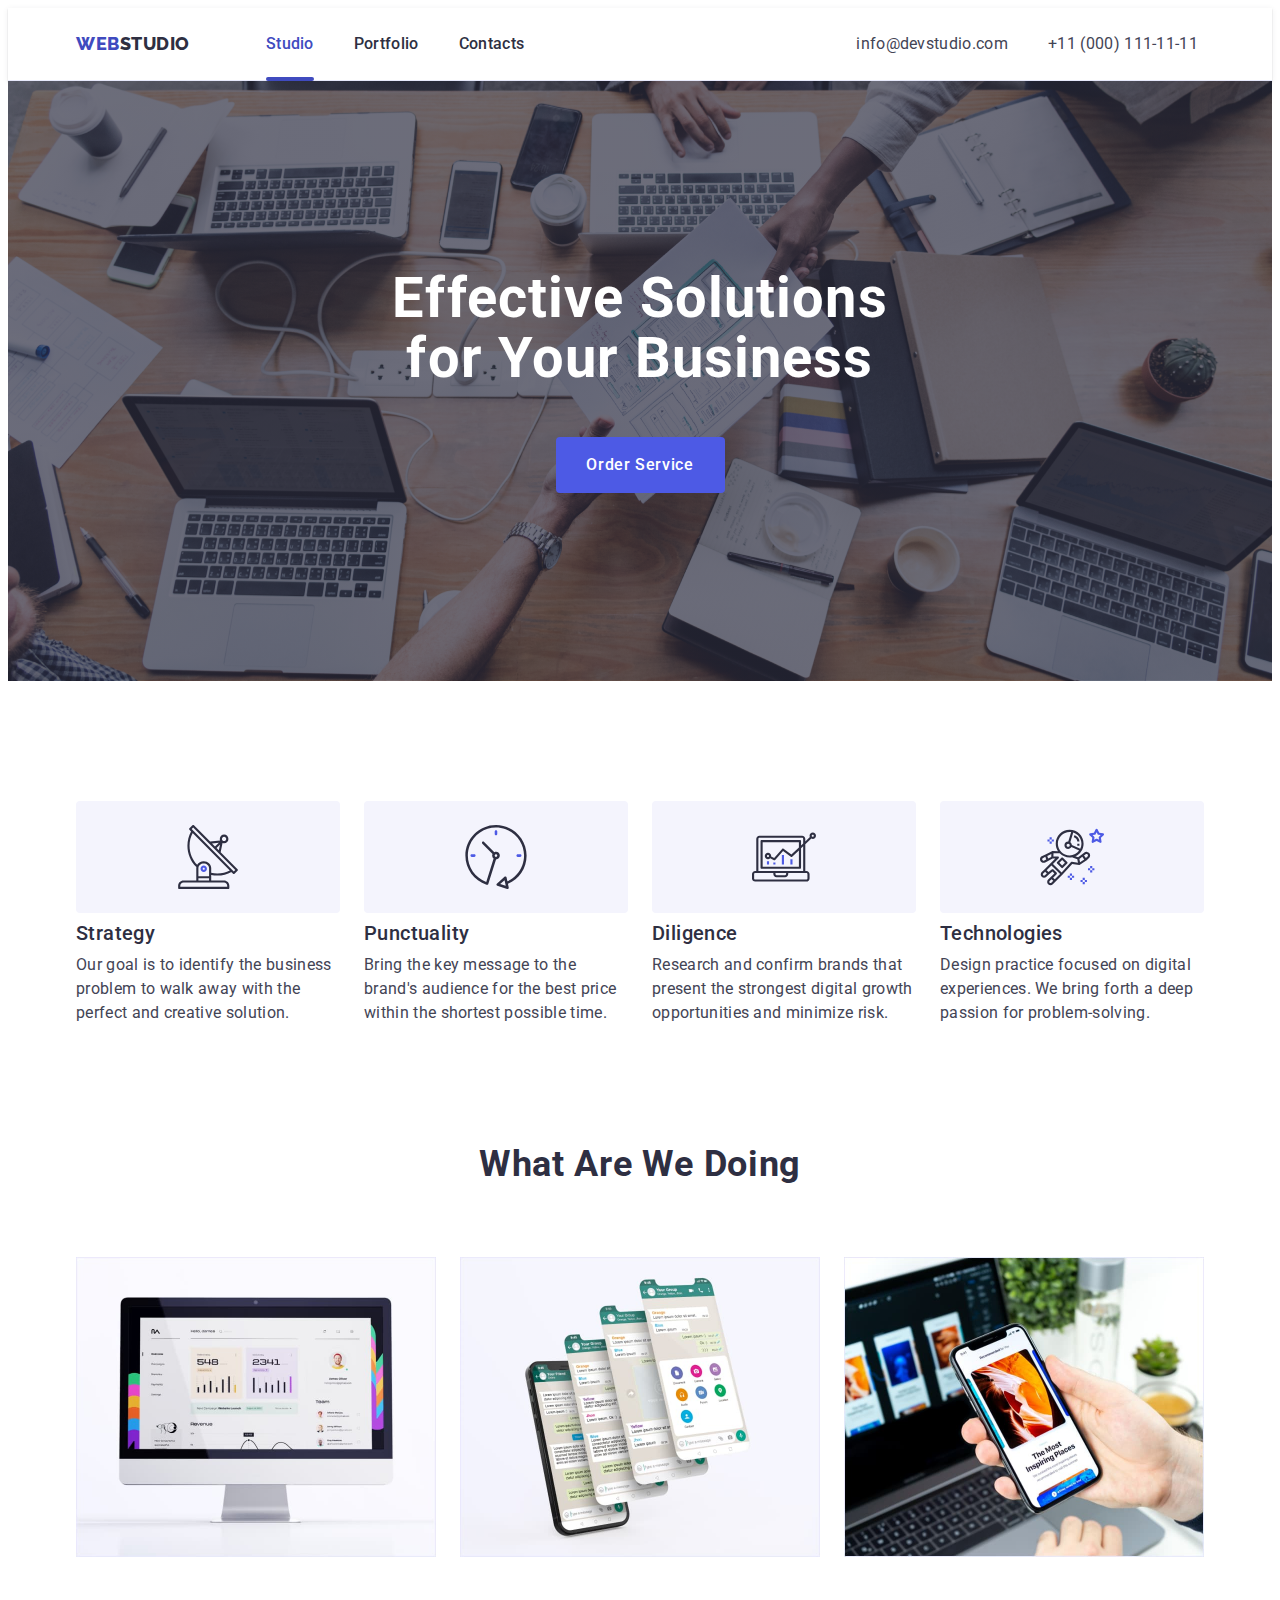
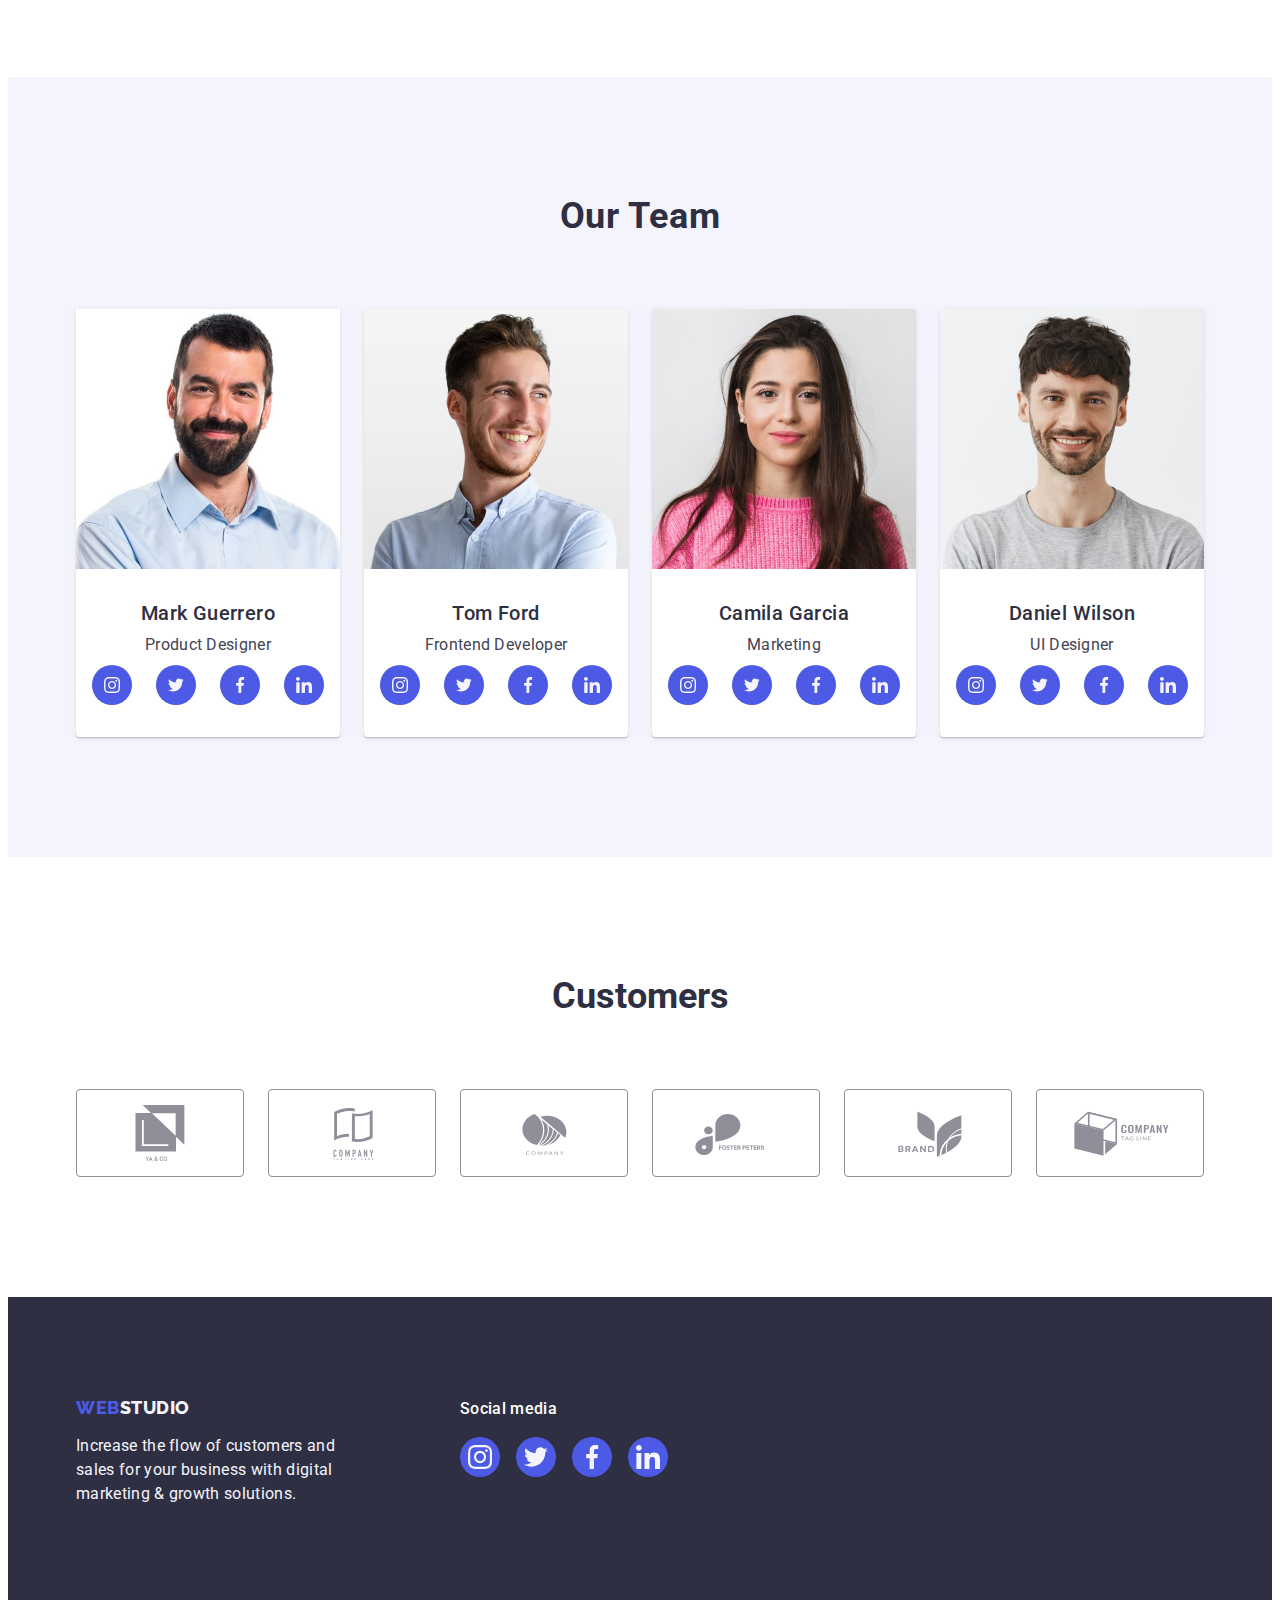
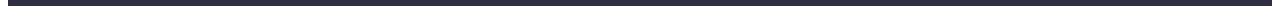
==== index.html @ cec8e17a "f" ====
<!DOCTYPE html>
<html lang="en">
  <head>
    <meta charset="utf-8" />
    <meta name="description" content="Introduction of WebStudio" />
    <title>WebStudio</title>
    <link
      rel="stylesheet"
      href="https://cdnjs.cloudflare.com/ajax/libs/modern-normalize/2.0.0/modern-normalize.min.css"
      integrity="sha512-4xo8blKMVCiXpTaLzQSLSw3KFOVPWhm/TRtuPVc4WG6kUgjH6J03IBuG7JZPkcWMxJ5huwaBpOpnwYElP/m6wg=="
      crossorigin="anonymous"
      referrerpolicy="no-referrer"
    />
    <link rel="preconnect" href="https://fonts.googleapis.com" />
    <link rel="preconnect" href="https://fonts.gstatic.com" crossorigin />
    <link
      href="https://fonts.googleapis.com/css2?family=Montserrat:wght@400;700&family=Raleway:wght@800&family=Roboto:wght@400;500;700;900&display=swap"
      rel="stylesheet"
    />
    <link rel="stylesheet" href="./css/styles.css" />
  </head>
  <!-- Body -->
  <body>
    <!-- Header -->
    <header class="header">
      <div class="container">
        <nav class="nav">
          <a href="./index.html" class="logo"
            >Web<span class="studio">Studio</span></a
          >
          <ul class="list">
            <li>
              <a href="./index.html" class="special"
                ><span class="studio-name">Studio</span></a
              >
            </li>
            <li>
              <a href="./portfolio.html" class="link">Portfolio</a>
            </li>
            <li><a href="" class="link">Contacts</a></li>
          </ul>
        </nav>
        <address class="adress">
          <ul class="list">
            <li>
              <a href="mailto:info@devstudio.com" class="link"
                >info@devstudio.com</a
              >
            </li>
            <li>
              <a href="tel:+110001111111" class="link">+11 (000) 111-11-11</a>
            </li>
          </ul>
        </address>
      </div>
    </header>
    <!-- Main part -->
    <main>
      <!-- Section 1 - The Head -->
      <section class="main-section">
        <div class="container">
          <h1 class="page-title">Effective Solutions for Your Business</h1>
          <button type="button" class="button" data-modal-open>
            Order Service
          </button>
        </div>
      </section>
      <!-- Section 2 - Features of WebStudio -->
      <section class="features">
        <div class="container">
          <h2 class="visually-hidden">Section 2</h2>
          <ul class="list">
            <li class="list-elements">
              <div class="icons-container">
                <svg width="64" height="64">
                  <use href="./images/icons.svg#icon-image-1"></use>
                </svg>
              </div>
              <h3 class="list-heading">Strategy</h3>
              <p class="list-paragraph">
                Our goal is to identify the business problem to walk away with
                the perfect and creative solution.
              </p>
            </li>
            <li class="list-elements">
              <div class="icons-container">
                <svg width="64" height="64">
                  <use href="./images/icons.svg#icon-image-2"></use>
                </svg>
              </div>
              <h3 class="list-heading">Punctuality</h3>
              <p class="list-paragraph">
                Bring the key message to the brand's audience for the best price
                within the shortest possible time.
              </p>
            </li>
            <li class="list-elements">
              <div class="icons-container">
                <svg width="64" height="64">
                  <use href="./images/icons.svg#icon-image-3"></use>
                </svg>
              </div>
              <h3 class="list-heading">Diligence</h3>
              <p class="list-paragraph">
                Research and confirm brands that present the strongest digital
                growth opportunities and minimize risk.
              </p>
            </li>
            <li class="list-elements">
              <div class="icons-container">
                <svg width="64" height="64">
                  <use href="./images/icons.svg#icon-image-4"></use>
                </svg>
              </div>
              <h3 class="list-heading">Technologies</h3>
              <p class="list-paragraph">
                Design practice focused on digital experiences. We bring forth a
                deep passion for problem-solving.
              </p>
            </li>
          </ul>
        </div>
      </section>
      <!-- Section 3 - Purpose of WebStudio -->
      <section class="purpose">
        <div class="container">
          <h2 class="heading">What are we doing</h2>
          <ul class="list">
            <li class="list-elements">
              <img
                src="./images/image(1).jpg"
                alt="Computer with graphs"
                width="360"
                height="300"
              />
            </li>
            <li class="list-elements">
              <img
                src="./images/image(2).jpg"
                alt="Phone with many screens"
                width="360"
                height="300"
              />
            </li>
            <li class="list-elements">
              <img
                src="./images/image(3).jpg"
                alt="Phone with recomendations"
                width="360"
                height="300"
              />
            </li>
          </ul>
        </div>
      </section>
      <!-- Section 4 - Our Team -->
      <section class="team">
        <div class="container">
          <h2 class="heading">Our Team</h2>
          <ul class="list">
            <li class="list-image">
              <img
                src="./images/image(4).jpg"
                alt="Mark Guerrero"
                width="264"
                height="260"
              />
              <div class="team-name">
                <h3 class="name">Mark Guerrero</h3>
                <p class="description">Product Designer</p>
                <ul class="team-icons-list">
                  <li class="team-icons-li">
                    <a href="" class="team-icons-link">
                      <svg class="team-icon" width="16" height="16">
                        <use href="./images/icons.svg#icon-image-15"></use>
                      </svg>
                    </a>
                  </li>
                  <li class="team-icons-li">
                    <a href="" class="team-icons-link">
                      <svg class="team-icon" width="16" height="16">
                        <use href="./images/icons.svg#icon-image-16"></use>
                      </svg>
                    </a>
                  </li>
                  <li class="team-icons-li">
                    <a href="" class="team-icons-link">
                      <svg class="team-icon" width="16" height="16">
                        <use href="./images/icons.svg#icon-image-17"></use>
                      </svg>
                    </a>
                  </li>
                  <li class="team-icons-li">
                    <a href="" class="team-icons-link">
                      <svg class="team-icon" width="16" height="16">
                        <use href="./images/icons.svg#icon-image-18"></use>
                      </svg>
                    </a>
                  </li>
                </ul>
              </div>
            </li>
            <li class="list-image">
              <img
                src="./images/image(5).jpg"
                alt="Tom Ford"
                width="264"
                height="260"
              />
              <div class="team-name">
                <h3 class="name">Tom Ford</h3>
                <p class="description">Frontend Developer</p>
                <ul class="team-icons-list">
                  <li class="team-icons-li">
                    <a href="" class="team-icons-link">
                      <svg class="team-icon" width="16" height="16">
                        <use href="./images/icons.svg#icon-image-15"></use>
                      </svg>
                    </a>
                  </li>
                  <li class="team-icons-li">
                    <a href="" class="team-icons-link">
                      <svg class="team-icon" width="16" height="16">
                        <use href="./images/icons.svg#icon-image-16"></use>
                      </svg>
                    </a>
                  </li>
                  <li class="team-icons-li">
                    <a href="" class="team-icons-link">
                      <svg class="team-icon" width="16" height="16">
                        <use href="./images/icons.svg#icon-image-17"></use>
                      </svg>
                    </a>
                  </li>
                  <li class="team-icons-li">
                    <a href="" class="team-icons-link">
                      <svg class="team-icon" width="16" height="16">
                        <use href="./images/icons.svg#icon-image-18"></use>
                      </svg>
                    </a>
                  </li>
                </ul>
              </div>
            </li>
            <li class="list-image">
              <img
                src="./images/image(6).jpg"
                alt="Camila Garcia"
                width="264"
                height="260"
              />
              <div class="team-name">
                <h3 class="name">Camila Garcia</h3>
                <p class="description">Marketing</p>
                <ul class="team-icons-list">
                  <li class="team-icons-li">
                    <a href="" class="team-icons-link">
                      <svg class="team-icon" width="16" height="16">
                        <use href="./images/icons.svg#icon-image-15"></use>
                      </svg>
                    </a>
                  </li>
                  <li class="team-icons-li">
                    <a href="" class="team-icons-link">
                      <svg class="team-icon" width="16" height="16">
                        <use href="./images/icons.svg#icon-image-16"></use>
                      </svg>
                    </a>
                  </li>
                  <li class="team-icons-li">
                    <a href="" class="team-icons-link">
                      <svg class="team-icon" width="16" height="16">
                        <use href="./images/icons.svg#icon-image-17"></use>
                      </svg>
                    </a>
                  </li>
                  <li class="team-icons-li">
                    <a href="" class="team-icons-link">
                      <svg class="team-icon" width="16" height="16">
                        <use href="./images/icons.svg#icon-image-18"></use>
                      </svg>
                    </a>
                  </li>
                </ul>
              </div>
            </li>
            <li class="list-image">
              <img
                src="./images/image(7).jpg"
                alt="Daniel Wilson"
                width="264"
                height="260"
              />
              <div class="team-name">
                <h3 class="name">Daniel Wilson</h3>
                <p class="description">UI Designer</p>
                <ul class="team-icons-list">
                  <li class="team-icons-li">
                    <a href="" class="team-icons-link">
                      <svg class="team-icon" width="16" height="16">
                        <use href="./images/icons.svg#icon-image-15"></use>
                      </svg>
                    </a>
                  </li>
                  <li class="team-icons-li">
                    <a href="" class="team-icons-link">
                      <svg class="team-icon" width="16" height="16">
                        <use href="./images/icons.svg#icon-image-16"></use>
                      </svg>
                    </a>
                  </li>
                  <li class="team-icons-li">
                    <a href="" class="team-icons-link">
                      <svg class="team-icon" width="16" height="16">
                        <use href="./images/icons.svg#icon-image-17"></use>
                      </svg>
                    </a>
                  </li>
                  <li class="team-icons-li">
                    <a href="" class="team-icons-link">
                      <svg class="team-icon" width="16" height="16">
                        <use href="./images/icons.svg#icon-image-18"></use>
                      </svg>
                    </a>
                  </li>
                </ul>
              </div>
            </li>
          </ul>
        </div>
      </section>
      <section class="customers">
        <div class="container">
          <h2 class="heading-sec5">Customers</h2>
          <ul class="customers-list">
            <li class="customers-li">
              <a href="" class="customers-link">
                <svg width="104" height="56" class="customers-icons">
                  <use href="./images/icons.svg#icon-image-9"></use></svg
              ></a>
            </li>
            <li class="customers-li">
              <a href="" class="customers-link">
                <svg width="104" height="56" class="customers-icons">
                  <use href="./images/icons.svg#icon-image-10"></use></svg
              ></a>
            </li>
            <li class="customers-li">
              <a href="" class="customers-link">
                <svg width="104" height="56" class="customers-icons">
                  <use href="./images/icons.svg#icon-image-11"></use></svg
              ></a>
            </li>
            <li class="customers-li">
              <a href="" class="customers-link">
                <svg width="104" height="56" class="customers-icons">
                  <use href="./images/icons.svg#icon-image-12"></use></svg
              ></a>
            </li>
            <li class="customers-li">
              <a href="" class="customers-link">
                <svg width="104" height="56" class="customers-icons">
                  <use href="./images/icons.svg#icon-image-13"></use></svg
              ></a>
            </li>
            <li class="customers-li">
              <a href="" class="customers-link">
                <svg width="104" height="56" class="customers-icons">
                  <use href="./images/icons.svg#icon-image-14"></use></svg
              ></a>
            </li>
          </ul>
        </div>
      </section>
    </main>
    <!-- Footer -->
    <footer class="footer">
      <div class="container">
        <div class="footer-paragraph">
          <a href="./index.html" class="link"
            >Web<span class="studia">Studio</span></a
          >
          <p class="logo">
            Increase the flow of customers and sales for your business with
            digital marketing & growth solutions.
          </p>
        </div>
        <div class="footer-media">
          <p class="media-paragpraph">Social media</p>
          <ul class="footer-list">
            <li class="footer-li">
              <a href="" class="footer-link-icon">
                <svg width="24" height="24" class="footer-icons">
                  <use href="./images/icons.svg#icon-image-15"></use>
                </svg>
              </a>
            </li>
            <li class="footer-li">
              <a href="" class="footer-link-icon">
                <svg width="24" height="24" class="footer-icons">
                  <use href="./images/icons.svg#icon-image-16"></use>
                </svg>
              </a>
            </li>
            <li class="footer-li">
              <a href="" class="footer-link-icon">
                <svg width="24" height="24" class="footer-icons">
                  <use href="./images/icons.svg#icon-image-17"></use>
                </svg>
              </a>
            </li>
            <li class="footer-li">
              <a href="" class="footer-link-icon">
                <svg width="24" height="24" class="footer-icons">
                  <use href="./images/icons.svg#icon-image-18"></use>
                </svg>
              </a>
            </li>
          </ul>
        </div>
      </div>
    </footer>
    <div data-modal class="backdrop is-hidden">
      <div class="modal-window">
        <button type="button" data-modal-close class="button-close-window">
          <svg width="8" height="8" class="icon-cross">
            <use href="./images/icons.svg#icon-image-19"></use>
          </svg>
        </button>
        <div>
        <h4 class="form-heading">
          Leave your contacts and we will call you back
        </h4>
        <div>
          <form class="form">
            <label class="form-label">
              Name
              <input type="text" name="name" class="form-input" />
            </label>
            <label class="form-label">
              Phone
              <input type="tel" name="phone" class="form-input" />
            </label>
            <label class="form-label">
              Email
              <input type="email" name="email" class="form-input" />
            </label>
            <label class="form-label">Comment
            <textarea class="form-input" name="description" placeholder="Text input" rows="10"></textarea></label>
            <label class="form-label"> I accept the terms and conditions of the Privacy Policy <input type="checkbox" value="policy_agreement" name="agreement"/></label>
          </form>
        </div>
      </div>
    </div>
    <script src="./js/modal.js"></script>
  </body>
</html>
---- css/styles.css ----
:root {
  --primaryfont: "Roboto", sans-serif;
  --primarycolor: #2e2f42;
  --whitecolor: #ffffff;
  --secondarycolor: #4d5ae5;
}
body {
  font-family: var(--primaryfont);
  color: #434455;
  background-color: var(--whitecolor);
}
*,
*::before,
*::after {
  box-sizing: border-box;
}
ul,
ol,
a {
  list-style-type: none;
  text-decoration: none;
}
.header {
  border-bottom: 1px solid #e7e9fc;
  box-shadow: 0px 2px 1px rgba(46, 47, 66, 0.08),
    0px 1px 1px rgba(46, 47, 66, 0.16), 0px 1px 6px rgba(46, 47, 66, 0.08);
}
.header .container {
  display: flex;
}
.nav {
  display: flex;
  align-items: center;
}
.nav .logo {
  font-family: "Raleway", sans-serif;
  text-transform: uppercase;
  font-weight: 800;
  font-size: 18px;
  line-height: 1.17;
  letter-spacing: 0.03em;
  color: #404bbf;
  text-decoration: none;
  margin-right: 76px;
}
.logo {
  color: #404bbf;
}
.studio {
  color: var(--primarycolor);
}
.studio-name {
  color: #404bbf;
}
.portfolio-name {
  color: #404bbf;
}
.nav .list .link {
  color: #404bbf;
}

.speciall::after {
  content: "";
  position: absolute;
  left: 0;
  bottom: -1px;
  height: 4px;
  background-color: #404bbf;
  border-radius: 2px;
  width: 66px;
}
.special::after {
  content: "";
  position: absolute;
  left: 0;
  bottom: -1px;
  height: 4px;
  background-color: #404bbf;
  border-radius: 2px;
  width: 48px;
}
.speciall {
  color: #404bbf;
  font-family: inherit;
  font-size: 16px;
  line-height: 1.5;
  letter-spacing: 0.02em;
  list-style: none;
  text-transform: none;
  font-weight: 500;
  text-decoration: none;
  display: flex;
  gap: 40px;
  flex-direction: row;
  padding: 24px 0;
  position: relative;
  transition: color 250ms cubic-bezier(0.4, 0, 0.2, 1);
}
.special {
  color: #404bbf;
  font-family: inherit;
  font-size: 16px;
  line-height: 1.5;
  letter-spacing: 0.02em;

  list-style: none;
  text-transform: none;
  font-weight: 500;
  text-decoration: none;
  display: flex;
  gap: 40px;
  flex-direction: row;
  padding: 24px 0;
  position: relative;
  transition: color 250ms cubic-bezier(0.4, 0, 0.2, 1);
}
.nav .list {
  display: flex;
  gap: 40px;
}
.nav .list .link {
  font-family: inherit;
  font-size: 16px;
  line-height: 1.5;
  letter-spacing: 0.02em;
  color: #2e2f42;
  list-style: none;
  text-transform: none;
  font-weight: 500;
  text-decoration: none;
  display: flex;
  gap: 40px;
  flex-direction: row;
  padding: 24px 0;
  position: relative;
  transition: color 250ms cubic-bezier(0.4, 0, 0.2, 1);
}
.nav .list .link:hover,
.nav .list .link:focus,
.nav .list .link:active {
  color: #404bbf;
}
.adress {
  font-style: normal;
}
.adress .list {
  display: flex;
  gap: 40px;
  padding-left: 332px;
  padding-top: 24px;
  padding-bottom: 24px;
}
.adress .link {
  font-size: 16px;
  line-height: 1.5;
  letter-spacing: 0.02em;
  color: inherit;
  transition: color 250ms cubic-bezier(0.4, 0, 0.2, 1);
}
.adress .list .link:hover,
.adress .list .link:focus,
.adress .list .link:active {
  color: #404bbf;
}
.main-section {
  background-color: var(--primarycolor);
  padding-top: 188px;
  padding-bottom: 188px;
  background-image: linear-gradient(
      rgba(46, 47, 66, 0.7),
      rgba(46, 47, 66, 0.7)
    ),
    url(../images/img-name.jpeg);
  max-width: 1440px;
  background-repeat: no-repeat;
  background-position: center;
  background-size: cover;
  margin: auto;
}
.page-title {
  color: var(--whitecolor);
  font-size: 56px;
  font-weight: 700;
  line-height: 1.07;
  letter-spacing: 0.02em;
  max-width: 496px;
  text-align: center;
  margin-left: auto;
  margin-right: auto;
}
.button {
  background-color: var(--secondarycolor);
  color: var(--whitecolor);
  font-size: 16px;
  font-weight: 500;
  line-height: 1.5;
  letter-spacing: 0.04em;
  cursor: pointer;
  font-family: "Roboto", sans-serif;
  display: block;
  min-width: 169px;
  height: 56px;
  border: none;
  border-radius: 4px;
  margin-left: auto;
  margin-right: auto;
  margin-top: 48px;
  transition: background-color 250ms cubic-bezier(0.4, 0, 0.2, 1);
}
.button:hover,
.button:focus {
  background-color: #404bbf;
}
.icons-container {
  display: flex;
  align-items: center;
  justify-content: center;
  height: 112px;
  background-color: #f4f4fd;
  border-radius: 4px;
  margin-bottom: 8px;
}

.list-heading {
  color: var(--primarycolor);
  font-size: 20px;
  font-weight: 500;
  line-height: 1.2;
  letter-spacing: 0.02em;
  margin-bottom: 8px;
}
.list-paragraph {
  color: #434455;
  font-size: 16px;
  line-height: 1.5;
  letter-spacing: 0.02em;
}
.heading {
  color: var(--primarycolor);
  font-size: 36px;
  font-weight: 700;
  line-height: 1.11;
  letter-spacing: 0.02em;
  text-align: center;
  text-transform: capitalize;
}
.team {
  background-color: #f4f4fd;
  padding: 120px 0;
}
.name {
  color: var(--primarycolor);
  font-size: 20px;
  font-weight: 500;
  line-height: 1.2;
  letter-spacing: 0.02em;
  text-align: center;
  margin-bottom: 8px;
}
.description {
  color: #434455;
  font-size: 16px;
  line-height: 1.5;
  letter-spacing: 0.02em;
  text-align: center;
}
.list-image {
  background-color: #ffffff;
  width: calc((100% - 3 * 24px) / 4);
  border-radius: 0 0 5px 5px;
  box-shadow: 0px 1px 6px rgba(46, 47, 66, 0.08),
    0px 1px 1px rgba(46, 47, 66, 0.16), 0px 2px 1px rgba(46, 47, 66, 0.08);
}
.team-icons-list {
  display: flex;
  justify-content: center;
  gap: 24px;
  padding-top: 8px;
}
.team-icons-li {
  width: 40px;
  height: 40px;
}
.team-icons-link {
  width: 100%;
  height: 100%;
  background-color: #4d5ae5;
  border-radius: 50%;
  display: flex;
  align-items: center;
  justify-content: center;
  transition: background-color 250ms cubic-bezier(0.4, 0, 0.2, 1);
}
.team-icons-link:hover,
.team-icons-link:focus {
  background-color: #404bbf;
}

.team-icon {
  fill: #f4f4fd;
}

.customers {
  padding: 120px 0;
}
.heading-sec5 {
  font-size: 36px;
  line-height: 1.11;
  color: #2e2f42;
  margin-bottom: 72px;
  text-align: center;
}
.customers-list {
  display: flex;
  gap: 24px;
}
.customers-li {
  width: calc((100% - 120px) / 6);
  height: 88px;
}
.customers-link {
  width: 100%;
  height: 100%;
  border: 1px solid #8e8f99;
  border-radius: 4px;
  display: flex;
  align-items: center;
  justify-content: center;
  color: #8e8f99;
  transition: border-color 250ms cubic-bezier(0.4, 0, 0.2, 1),
    color 250ms cubic-bezier(0.4, 0, 0.2, 1);
}
.customers-link:hover,
.customers-link:focus {
  border-color: #404bbf;
  color: #404bbf;
}

.customers-icons {
  fill: currentColor;
}
.footer {
  background-color: var(--primarycolor);
  padding: 100px 0;
}
.footer .container {
  display: flex;
  align-items: baseline;
}
.footer-paragraph {
  margin-right: 120px;
}
.media-paragpraph {
  font-weight: 500;
  font-size: 16px;
  line-height: 1.5;
  letter-spacing: 0.02em;
  color: #ffffff;
  margin-bottom: 16px;
}
.footer-list {
  display: flex;
  gap: 16px;
}
.footer-li {
  width: 40px;
  height: 40px;
}
.footer-link-icon {
  background-color: #4d5ae5;
  display: flex;
  border-radius: 50%;
  width: 100%;
  height: 100%;
  align-items: center;
  justify-content: center;
  transition: background-color 250ms cubic-bezier(0.4, 0, 0.2, 1);
}
.footer-link-icon:hover,
.footer-link-icon:focus,
.footer-link-icon:active {
  background-color: #31d0aa;
}
.footer .link {
  font-family: "Raleway", sans-serif;
  text-transform: uppercase;
  font-weight: 800;
  font-size: 18px;
  line-height: 1.17;
  letter-spacing: 0.03em;
  color: var(--secondarycolor);
  display: inline-block;
  margin-bottom: 16px;
}
.footer-icons {
  fill: #f4f4fd;
}
.studia {
  color: #f4f4fd;
}
.logo {
  color: #f4f4fd;
  font-size: 16px;
  line-height: 1.5;
  letter-spacing: 0.02em;
}
.button-list {
  background-color: #f4f4fd;
  color: var(--secondarycolor);
  text-align: center;
  font-weight: 500;
  font-size: 16px;
  line-height: 1.5;
  letter-spacing: 0.04em;
  cursor: pointer;
  font-family: "Roboto", sans-serif;
  padding: 12px 24px;
  border: 1px solid #e7e9fc;
  border-radius: 4px;
  transition: color 250ms cubic-bezier(0.4, 0, 0.2, 1),
    background-color 250ms cubic-bezier(0.4, 0, 0.2, 1),
    border-color 250ms cubic-bezier(0.4, 0, 0.2, 1),
    box-shadow 250ms cubic-bezier(0.4, 0, 0.2, 1);
}
.button-list:hover,
.button-list:focus,
.button-list:active {
  background-color: #404bbf;
  color: var(--whitecolor);
  border: 1px solid transparent;
  box-shadow: 0px 3px 1px rgba(0, 0, 0, 0.1), 0px 2px 1px rgba(0, 0, 0, 0.08),
    0px 2px 2px rgba(0, 0, 0, 0.12);
}
.list .link {
  text-decoration: none;
  color: inherit;
}
.heading-portfolio {
  font-weight: 500;
  font-size: 20px;
  line-height: 1.2;
  letter-spacing: 0.02em;
  color: var(--primarycolor);
  margin-bottom: 8px;
}

.paragraph-portfolio {
  color: #434455;
  font-size: 16px;
  line-height: 1.5;
  letter-spacing: 0.02em;
}

h1,
h2,
h3,
h4,
h5,
h6 {
  margin: 0;
}

p {
  margin: 0;
}

ul,
ol {
  margin: 0;
  padding-left: 0;
}
img {
  display: block;
}
.container {
  margin: 0 auto;
  padding: 0 15px;
  max-width: 1158px;
}
.visually-hidden {
  position: absolute;
  width: 1px;
  height: 1px;
  margin: -1px;
  border: 0;
  padding: 0;
  white-space: nowrap;
  clip-path: inset(100%);
  clip: rect(0 0 0 0);
  overflow: hidden;
}
.features {
  padding: 120px 0;
}
.features .list {
  display: flex;
  gap: 24px;
}
.features .list-elements {
  width: calc((100% - 72px) / 4);
}
.purpose {
  padding-bottom: 120px;
}
.purpose .heading {
  margin-bottom: 72px;
}
.purpose .list {
  display: flex;
  gap: 24px;
}
.purpose .list-elements {
  width: calc((100% - 3 * 16px) / 3);
}
.team .heading {
  margin-bottom: 72px;
}
.team .list {
  display: flex;
  gap: 24px;
}
.team-name {
  padding: 32px 0;
}
.team .list-image {
  border-radius: 0px 0px 4px 4px;
}
.footer .logo {
  max-width: 264px;
}
.portfolio {
  padding-top: 96px;
  padding-bottom: 120px;
}
.list-buttons {
  display: flex;
  justify-content: center;
  gap: 24px;
  margin-bottom: 72px;
}
.list-apps {
  display: flex;
  flex-wrap: wrap;
  column-gap: 24px;
  row-gap: 48px;
}
.link-apps {
  width: calc((100% - 48px) / 3);
}
.div-app {
  padding: 32px 16px;
  border: 1px solid #e7e9fc;
  border-top: none;
}
.link-apps .link {
  display: block;
  transition: box-shadow 250ms cubic-bezier(0.4, 0, 0.2, 1);
}

.app-image {
  position: relative;
  overflow: hidden;
}
.app-paragraph {
  position: absolute;
  top: 0;
  font-size: 16px;
  line-height: 1.5;
  letter-spacing: 0.02em;
  color: #f4f4fd;
  padding: 40px 32px;
  background-color: #4d5ae5;
  height: 100%;
  width: 100%;
  transform: translateY(100%);
  transition: transform 250ms cubic-bezier(0.4, 0, 0.2, 1);
}
.link-apps .link:hover .app-paragraph,
.link-apps .link:focus .app-paragraph {
  box-shadow: 0px 1px 6px rgba(46, 47, 66, 0.08),
    0px 1px 1px rgba(46, 47, 66, 0.16), 0px 2px 1px rgba(46, 47, 66, 0.08);
  transform: translateY(0%);
}
.link-apps .link:hover,
.link-apps .link:focus {
  box-shadow: 0px 1px 6px rgba(46, 47, 66, 0.08),
    0px 1px 1px rgba(46, 47, 66, 0.16), 0px 2px 1px rgba(46, 47, 66, 0.08);
}
.backdrop {
  position: fixed;
  top: 0;
  left: 0;
  width: 100%;
  height: 100%;
  background-color: rgba(46, 47, 66, 0.4);
  transition: opacity 250ms cubic-bezier(0.4, 0, 0.2, 1),
    visibility 250ms cubic-bezier(0.4, 0, 0.2, 1);
}
.is-hidden {
  opacity: 0;
  visibility: hidden;
  pointer-events: none;
}
.modal-window {
  position: absolute;
  top: 50%;
  left: 50%;
  transform: translate(-50%, -50%) scale(1);
  width: 408px;
  min-height: 584px;
  background: #fcfcfc;
  box-shadow: 0px 1px 1px rgba(0, 0, 0, 0.14), 0px 1px 3px rgba(0, 0, 0, 0.12),
    0px 2px 1px rgba(0, 0, 0, 0.2);
  border-radius: 4px;
  transition: transform 250ms cubic-bezier(0.4, 0, 0.2, 1);
}
.button-close-window {
  position: absolute;
  top: 24px;
  right: 24px;
  width: 24px;
  height: 24px;
  border-radius: 50%;
  display: flex;
  align-items: center;
  justify-content: center;
  background-color: #e7e9fc;
  border: 1px solid rgba(0, 0, 0, 0.1);
  padding: 0;
  cursor: pointer;
  transition: background-color 250ms cubic-bezier(0.4, 0, 0.2, 1),
    border 250ms cubic-bezier(0.4, 0, 0.2, 1);
}
.button-close-window:hover,
.button-close-window:focus {
  background-color: #404bbf;
  border: none;
  fill: #ffffff;
}
.icon-cross {
  transition: fill 250ms cubic-bezier(0.4, 0, 0.2, 1);
}
.form {
  display: flex;
  flex-direction: column;
  margin-top: 16px;
  margin-left: 24px;
  margin-right: 24px;
  gap: 8px;
}
.form-label {
  display: flex;
  flex-direction: column;
  color: #8e8f99;
  font-size: 12px;
  gap: 4px;
}
.form-heading {
  margin-top: 76px;
  margin-left: 24px;
  margin-right: 24px;
  width: 360px;
  text-align: center;
  font-size: 16px;
}
.form-input {
  max-width: 360px;
  border: 1px solid #2e2f4266;
  border-radius: 4px;
}
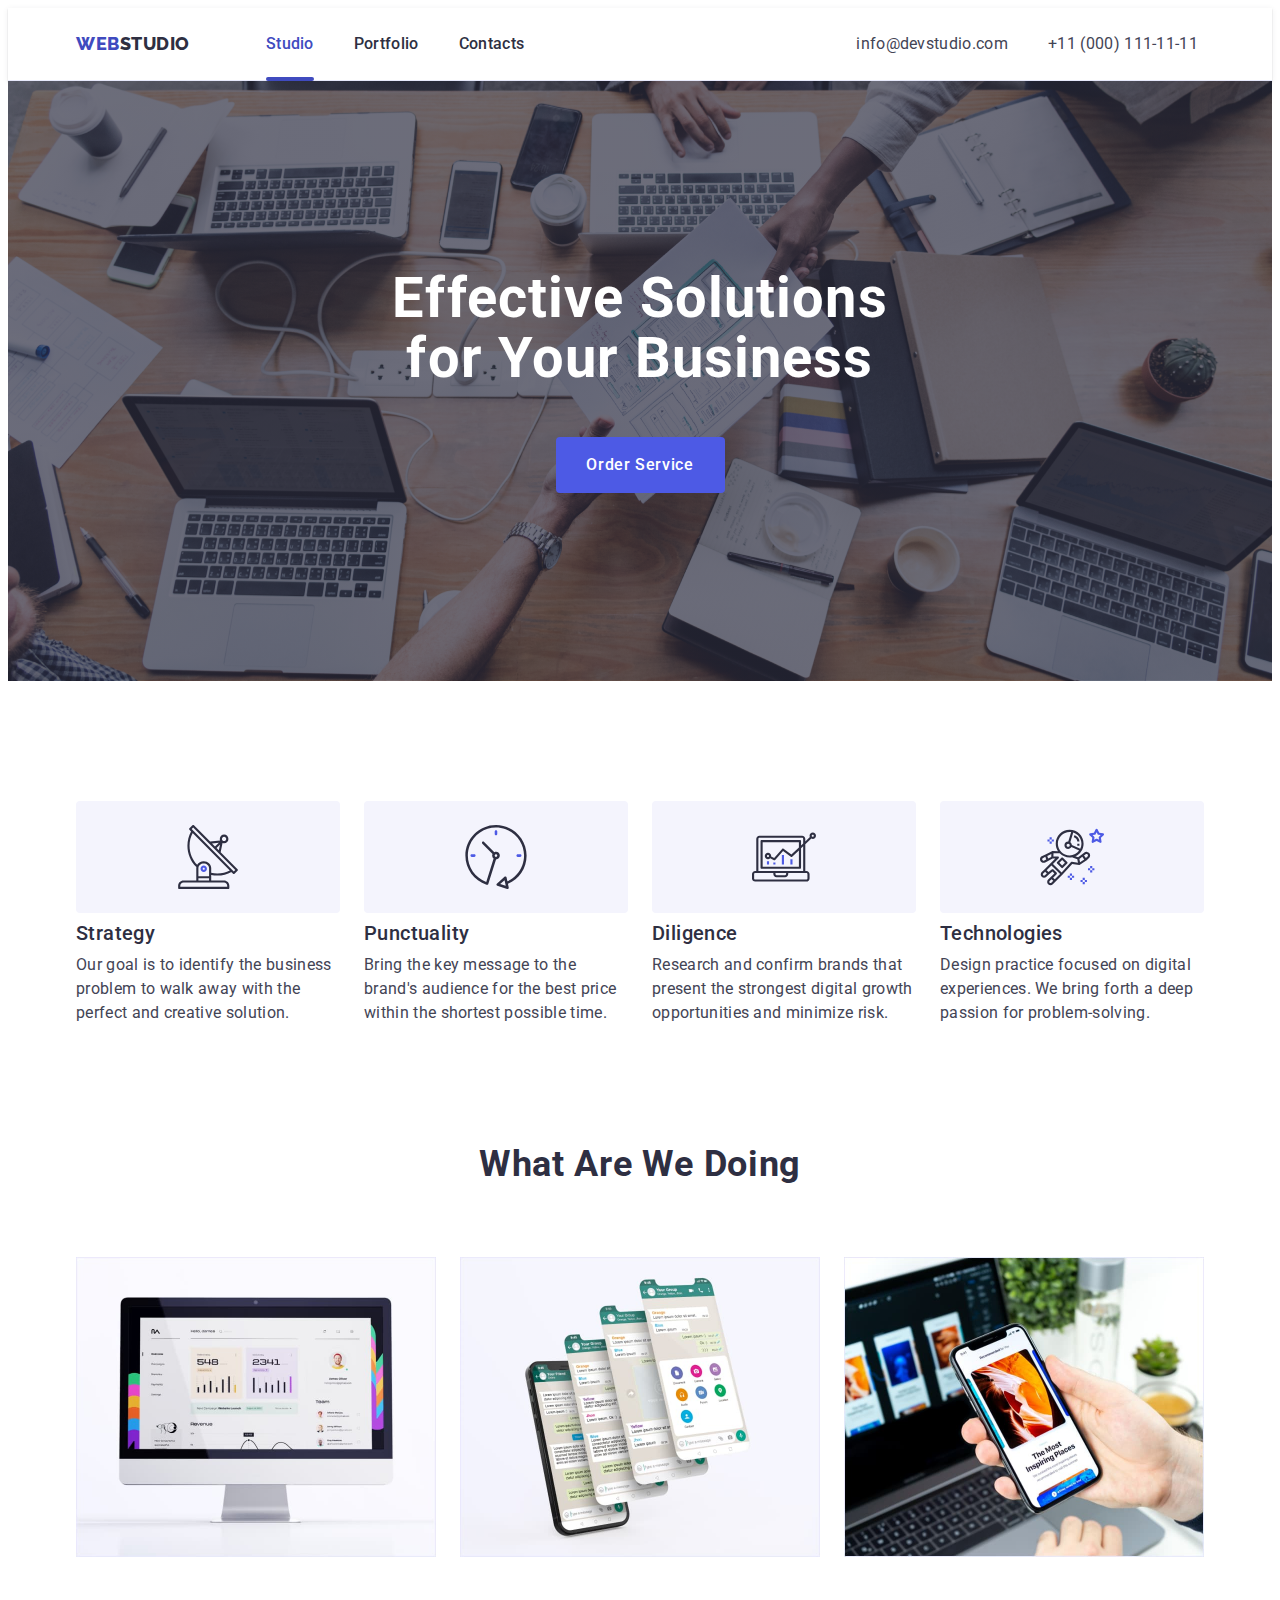
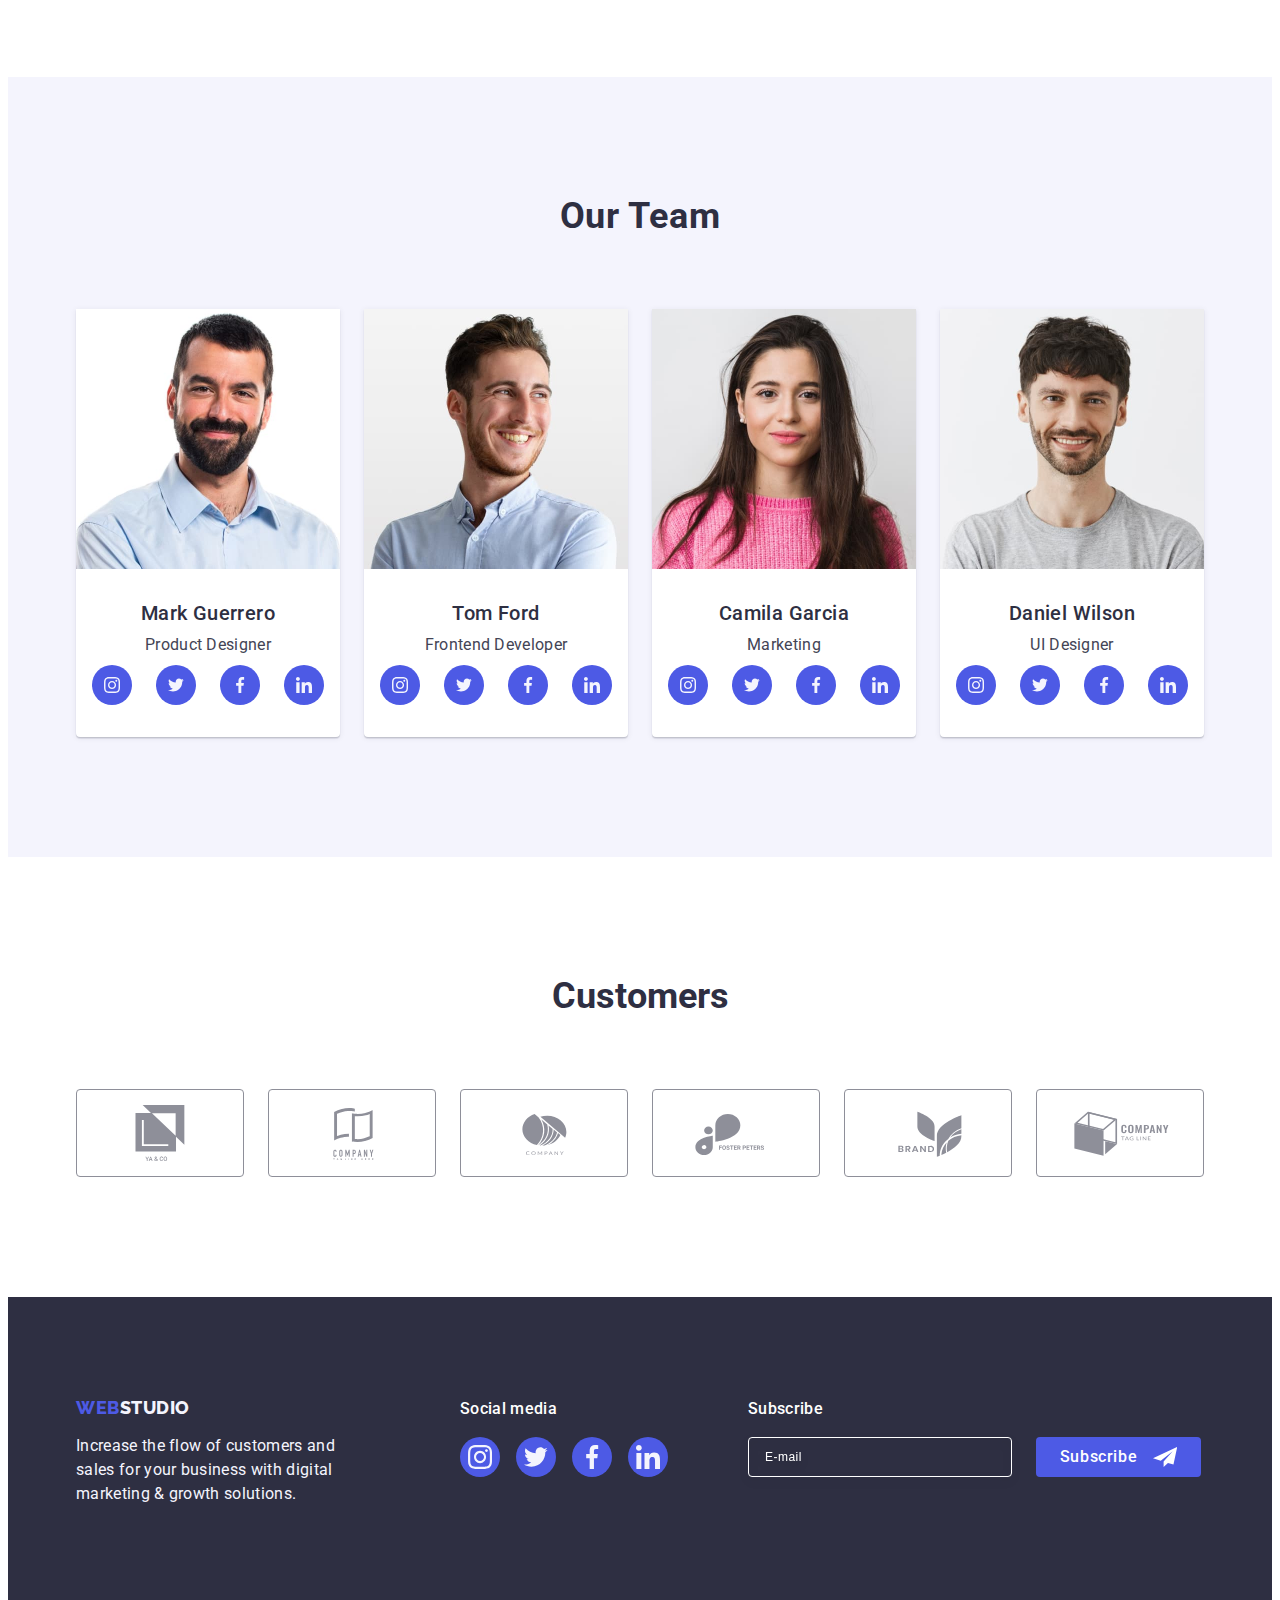
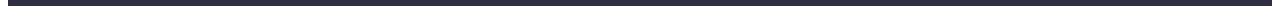
==== commit 67620a3b: "f" ====
--- a/index.html
+++ b/index.html
@@ -418,6 +418,24 @@
             </li>
           </ul>
         </div>
+        <div class="subsribe-container">
+          <p class="subscribe-paragraph">Subscribe</p>
+          <form class="footer-form">
+            <label for="" class="label-footer"></label>
+            <input
+              type="email"
+              placeholder="E-mail"
+              name="subscription"
+              class="input-footer"
+            />
+            <button type="submit" class="bttn-footer">
+              Subscribe
+              <svg width="24" height="24" class="icon-bttn">
+                <use href="./images/icons.svg#icon-image-23"></use>
+              </svg>
+            </button>
+          </form>
+        </div>
       </div>
     </footer>
     <div data-modal class="backdrop is-hidden">
@@ -427,29 +445,72 @@
             <use href="./images/icons.svg#icon-image-19"></use>
           </svg>
         </button>
-        <div>
-        <h4 class="form-heading">
+
+        <p class="form-heading">
           Leave your contacts and we will call you back
-        </h4>
-        <div>
-          <form class="form">
-            <label class="form-label">
-              Name
-              <input type="text" name="name" class="form-input" />
-            </label>
-            <label class="form-label">
-              Phone
-              <input type="tel" name="phone" class="form-input" />
-            </label>
-            <label class="form-label">
-              Email
-              <input type="email" name="email" class="form-input" />
-            </label>
-            <label class="form-label">Comment
-            <textarea class="form-input" name="description" placeholder="Text input" rows="10"></textarea></label>
-            <label class="form-label"> I accept the terms and conditions of the Privacy Policy <input type="checkbox" value="policy_agreement" name="agreement"/></label>
-          </form>
-        </div>
+        </p>
+
+        <form class="form">
+          <div class="form-box">
+            <label class="form-label" for="user-name"> Name </label>
+            <div class="input-box">
+              <input
+                type="text"
+                name="user-name"
+                class="form-input"
+                id="user-name"
+              />
+              <svg width="18" height="24" class="icon-form">
+                <use href="./images/icons.svg#icon-image-20"></use>
+              </svg>
+            </div>
+          </div>
+          <div class="form-box">
+            <label class="form-label" for="phone"> Phone </label>
+            <div class="input-box">
+              <input type="tel" name="phone" class="form-input" id="phone" />
+              <svg width="18" height="24" class="icon-form">
+                <use href="./images/icons.svg#icon-image-21"></use>
+              </svg>
+            </div>
+          </div>
+          <div class="form-box">
+            <label class="form-label" for="email"> Email </label>
+            <div class="input-box">
+              <input type="email" name="email" class="form-input" id="email" />
+              <svg width="18" height="24" class="icon-form">
+                <use href="./images/icons.svg#icon-image-22"></use>
+              </svg>
+            </div>
+          </div>
+          <div class="form-comment">
+            <label class="form-label" for="user-comment">Comment</label>
+            <textarea
+              name="user-comment"
+              id="user-comment"
+              placeholder="Text input"
+              class="form-textarea"
+            ></textarea>
+          </div>
+          <div class="checkbox-container">
+            <input
+              class="input-checkbox visually-hidden"
+              type="checkbox"
+              name="user-privacy"
+              value="true"
+              id="user-privacy"
+            />
+            <label for="user-privacy" class="label-checkbox"
+              >I accept the terms and conditions of the
+              <span class="label-span"
+                ><svg width="10" height="8" class="icon-tick">
+                  <use href="./images/icons.svg#icon-image-24"></use></svg
+              ></span>
+              <a href="" class="policy-link"> Privacy Policy</a></label
+            >
+          </div>
+          <button type="submit" class="button-modal">Send</button>
+        </form>
       </div>
     </div>
     <script src="./js/modal.js"></script>
--- a/css/styles.css
+++ b/css/styles.css
@@ -613,6 +613,7 @@
     0px 2px 1px rgba(0, 0, 0, 0.2);
   border-radius: 4px;
   transition: transform 250ms cubic-bezier(0.4, 0, 0.2, 1);
+  padding: 72px 24px 24px 24px;
 }
 .button-close-window {
   position: absolute;
@@ -643,28 +644,185 @@
 .form {
   display: flex;
   flex-direction: column;
-  margin-top: 16px;
-  margin-left: 24px;
-  margin-right: 24px;
   gap: 8px;
 }
 .form-label {
-  display: flex;
-  flex-direction: column;
   color: #8e8f99;
   font-size: 12px;
-  gap: 4px;
+  margin-bottom: 4px;
+  line-height: 1.17;
+  letter-spacing: 0.04em;
+  display: block;
 }
 .form-heading {
-  margin-top: 76px;
-  margin-left: 24px;
-  margin-right: 24px;
   width: 360px;
   text-align: center;
   font-size: 16px;
+  font-weight: 500;
+  line-height: 1.5;
+  letter-spacing: 0.02em;
+  color: #2e2f42;
+  margin-bottom: 16px;
 }
 .form-input {
-  max-width: 360px;
-  border: 1px solid #2e2f4266;
-  border-radius: 4px;
-}
+  width: 100%;
+  height: 40px;
+  border: 1px solid rgba(46, 47, 66, 0.4);
+  border-radius: 4px;
+  background-color: transparent;
+  padding-left: 38px;
+  outline: transparent;
+  transition: border-color 250ms cubic-bezier(0.4, 0, 0.2, 1);
+}
+.form-input:focus {
+  border-color: #4d5ae5;
+  fill: #4d5ae5;
+}
+.form-box {
+  margin-bottom: 8px;
+}
+.input-box {
+  position: relative;
+}
+.icon-form {
+  position: absolute;
+  left: 16px;
+  top: 50%;
+  transform: translateY(-50%);
+  transition: fill 250ms cubic-bezier(0.4, 0, 0.2, 1);
+  fill: #2e2f42;
+}
+.form-input:focus + .icon-form {
+  fill: #4d5ae5;
+}
+.form-comment {
+  margin-bottom: 16px;
+}
+.form-textarea {
+  width: 100%;
+  height: 120px;
+  font-size: 12px;
+  line-height: 1.17;
+  letter-spacing: 0.04em;
+  color: rgba(46, 47, 66, 0.4);
+  border: 1px solid rgba(46, 47, 66, 0.4);
+  border-radius: 4px;
+  background-color: transparent;
+  outline: transparent;
+  padding: 8px 16px;
+  resize: none;
+  transition: border-color 250ms cubic-bezier(0.4, 0, 0.2, 1);
+}
+.form-textarea:focus {
+  border-color: #4d5ae5;
+}
+.checkbox-container {
+  margin-bottom: 24px;
+}
+.label-checkbox {
+  font-size: 12px;
+  line-height: 1.17;
+  letter-spacing: 0.04em;
+  color: #8e8f99;
+}
+.label-span {
+  width: 16px;
+  height: 16px;
+  border: 1px solid rgba(46, 47, 66, 0.4);
+  border-radius: 2px;
+  transition: background-color 250ms cubic-bezier(0.4, 0, 0.2, 1),
+    border 250ms cubic-bezier(0.4, 0, 0.2, 1),
+    fill 250ms cubic-bezier(0.4, 0, 0.2, 1);
+  display: inline-flex;
+  align-items: center;
+  justify-content: center;
+  fill: transparent;
+}
+.input-checkbox:checked + .label-checkbox .label-span {
+  background-color: #404bbf;
+  border: none;
+  fill: #f4f4fd;
+}
+.policy-link {
+  color: #4d5ae5;
+}
+.button-modal {
+  display: block;
+  min-width: 169px;
+  height: 56px;
+  font-family: "Roboto", sans-serif;
+  font-size: 16px;
+  font-weight: 500;
+  line-height: 1.5;
+  letter-spacing: 0.04em;
+  color: #ffffff;
+  cursor: pointer;
+  background-color: #4d5ae5;
+  border: none;
+  border-radius: 4px;
+  transition: background-color 250ms cubic-bezier(0.4, 0, 0.2, 1);
+}
+.button-modal:hover,
+.button-modal:focus,
+.button-modal:active {
+  background-color: #404bbf;
+}
+.subscribe-paragraph {
+  margin-bottom: 16px;
+  font-weight: 500;
+  line-height: 1.5;
+  letter-spacing: 0.02em;
+  font-size: 16px;
+  color: #ffffff;
+}
+.footer-form {
+  display: flex;
+}
+.label-footer {
+  gap: 24px;
+}
+.input-footer {
+  width: 264px;
+  height: 40px;
+  border: 1px solid #ffffff;
+  background-color: transparent;
+  font-size: 12px;
+  line-height: 1.5;
+  letter-spacing: 0.04em;
+  padding-left: 16px;
+  filter: drop-shadow(0px 4px 4px rgba(0, 0, 0, 0.15));
+  border-radius: 4px;
+  color: #ffffff;
+}
+.input-footer::placeholder {
+  color: #ffffff;
+}
+.bttn-footer {
+  min-width: 165px;
+  height: 40px;
+  display: flex;
+  justify-content: center;
+  align-items: center;
+  font-family: "Roboto", sans-serif;
+  font-size: 16px;
+  line-height: 1.5;
+  letter-spacing: 0.04em;
+  font-weight: 500;
+  color: #ffffff;
+  cursor: pointer;
+  background-color: #4d5ae5;
+  border: none;
+  border-radius: 4px;
+  margin-left: 24px;
+}
+.icon-bttn {
+  fill: #ffffff;
+  margin-left: 16px;
+}
+.subsribe-container {
+  margin-left: 80px;
+}
+.bttn-footer:hover,
+.bttn-footer:focus,
+.bttn-footer:active {
+  background-color: #404bbf;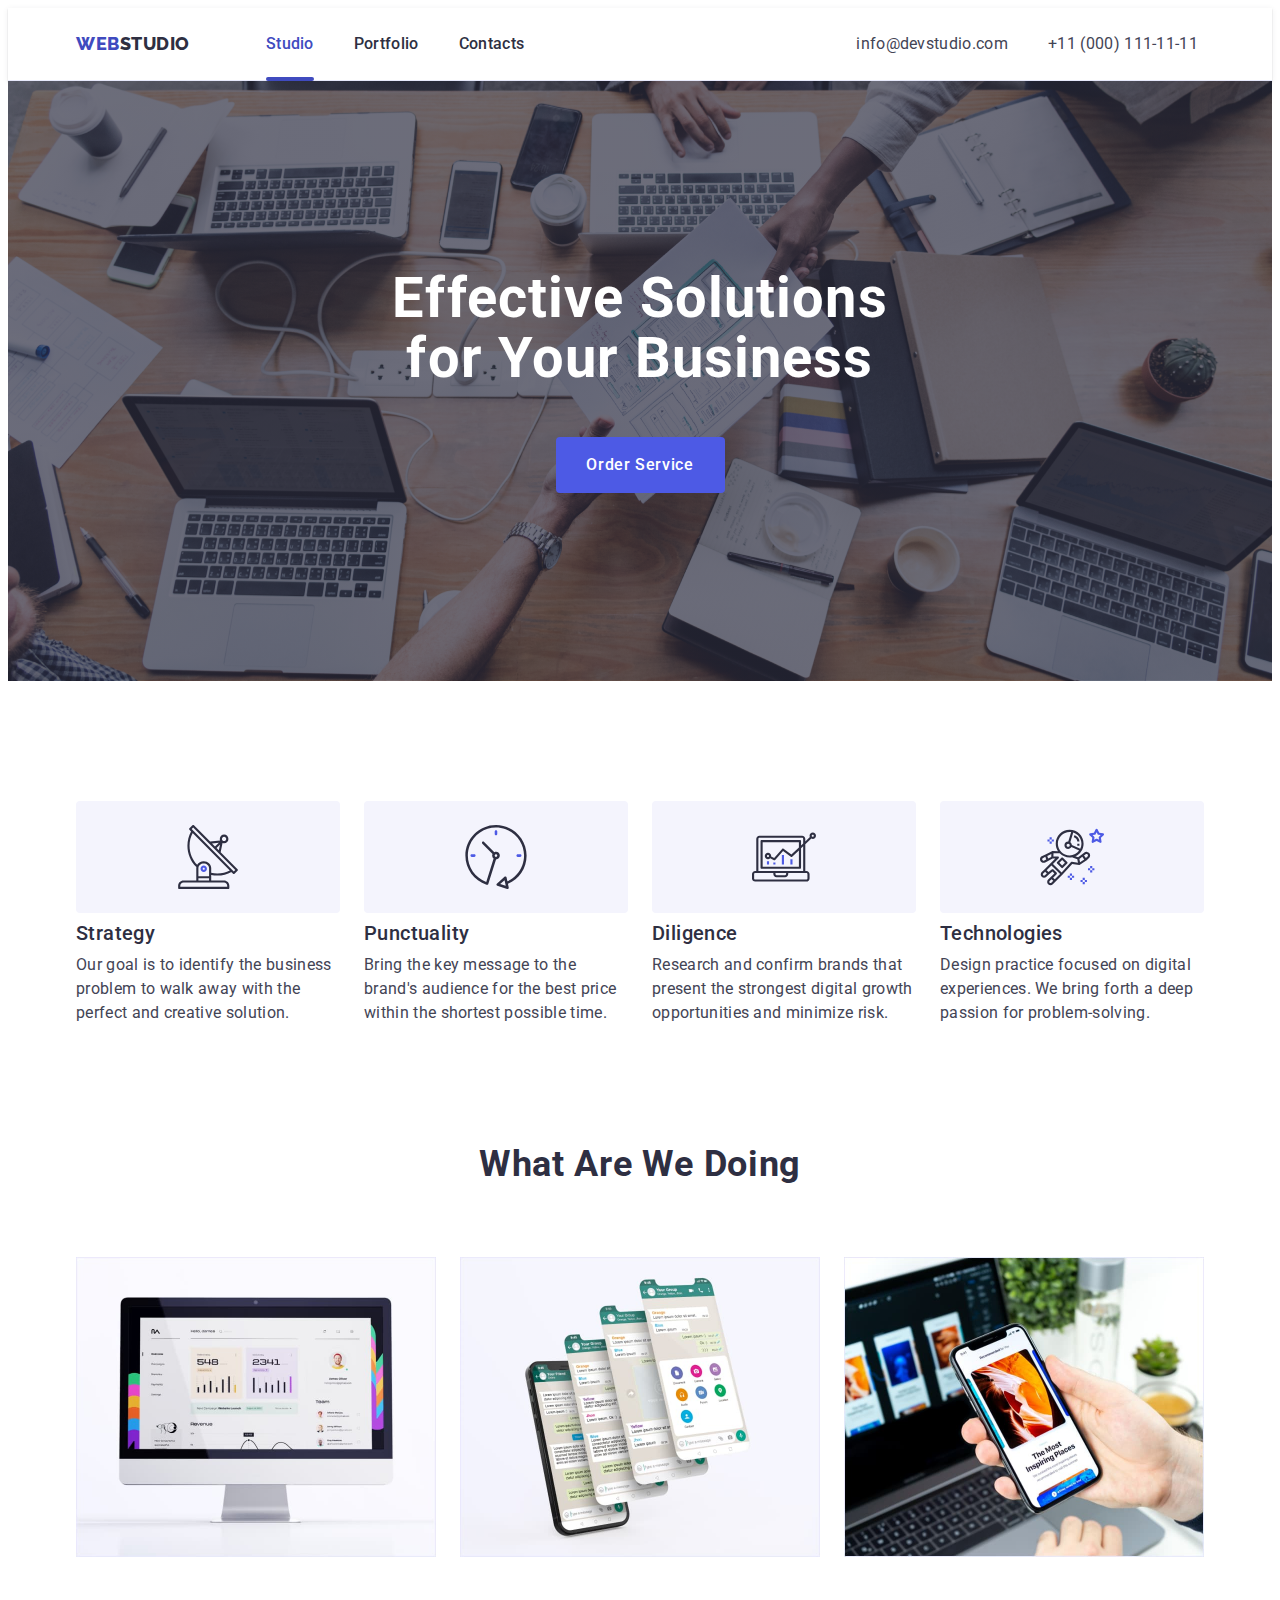
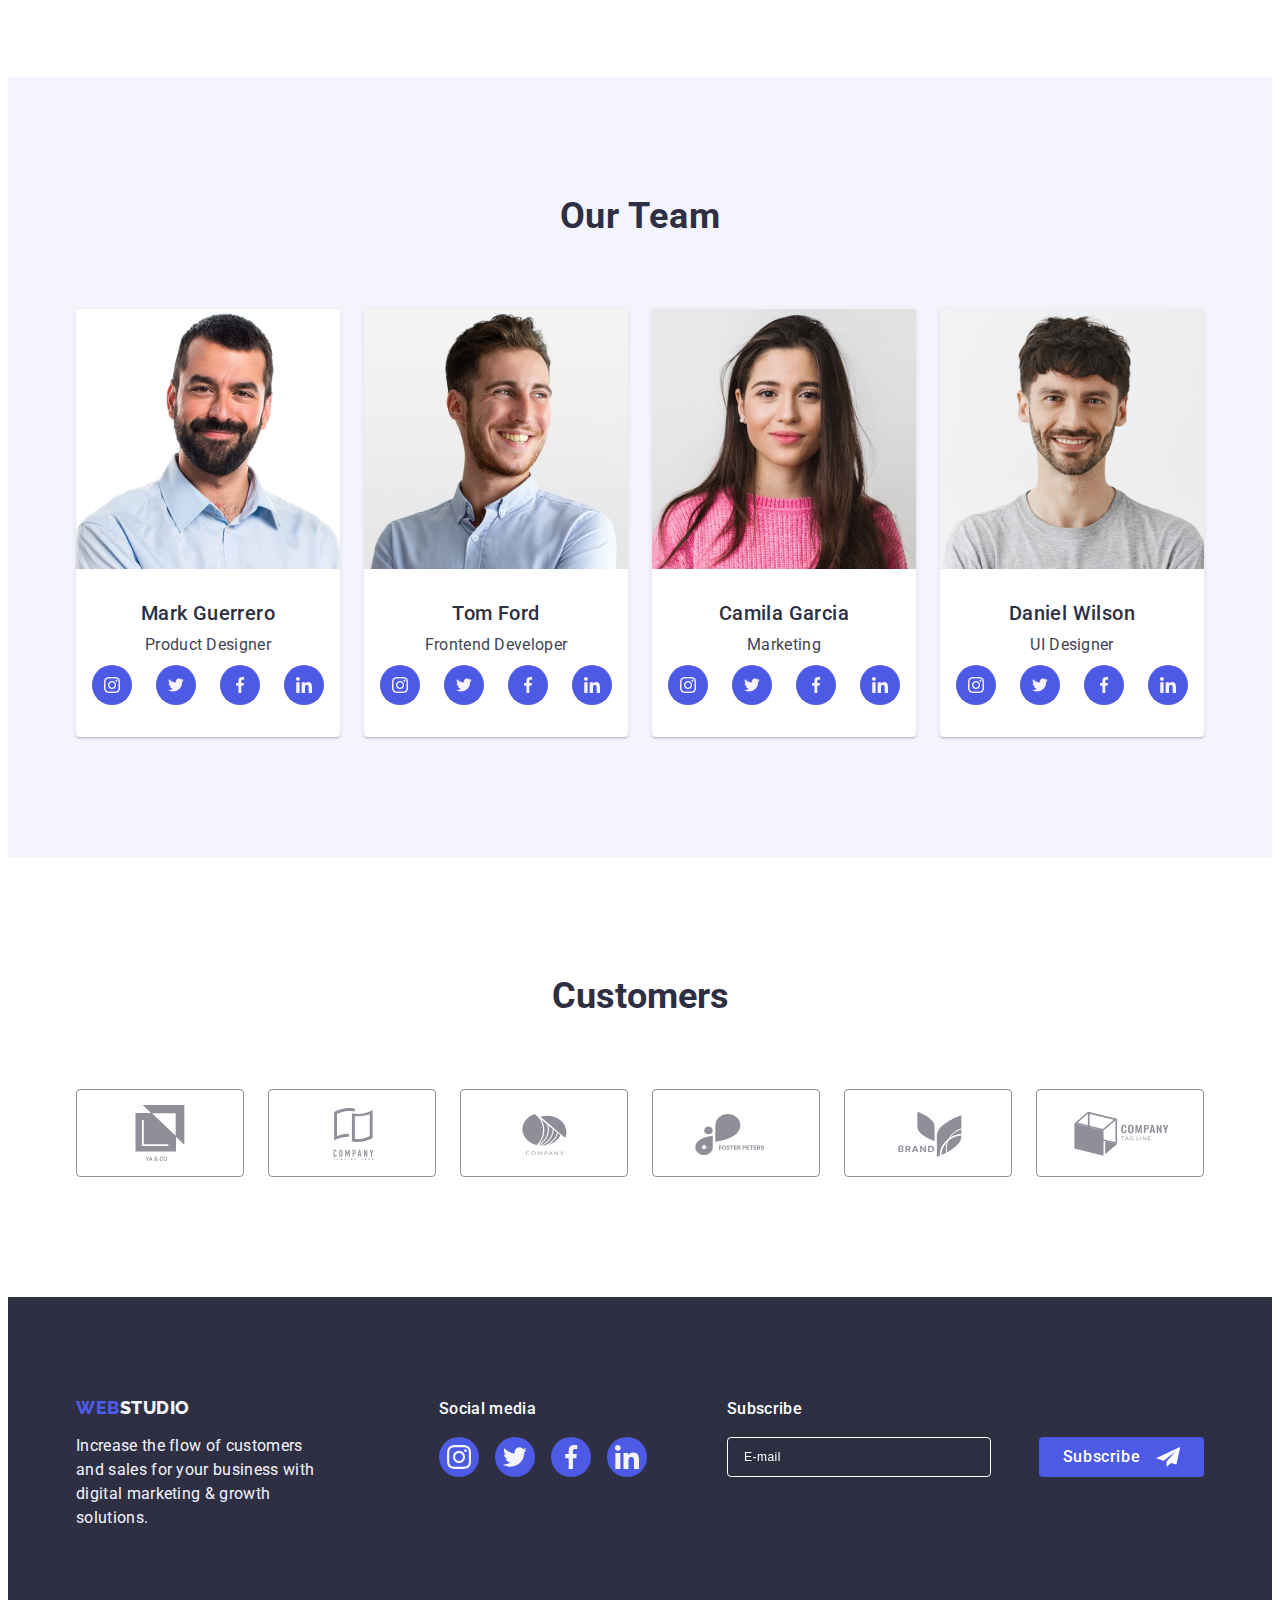
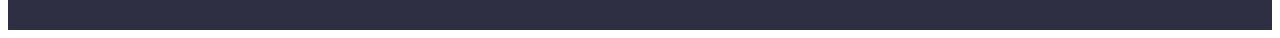
==== commit 4967ae24: "f" ====
--- a/index.html
+++ b/index.html
@@ -421,13 +421,13 @@
         <div class="subsribe-container">
           <p class="subscribe-paragraph">Subscribe</p>
           <form class="footer-form">
-            <label for="" class="label-footer"></label>
-            <input
-              type="email"
-              placeholder="E-mail"
-              name="subscription"
-              class="input-footer"
-            />
+            <label class="label-footer">
+              <input
+                type="email"
+                placeholder="E-mail"
+                name="subscription"
+                class="input-footer"
+            /></label>
             <button type="submit" class="bttn-footer">
               Subscribe
               <svg width="24" height="24" class="icon-bttn">
--- a/css/styles.css
+++ b/css/styles.css
@@ -777,10 +777,9 @@
 }
 .footer-form {
   display: flex;
-}
-.label-footer {
-  gap: 24px;
-}
+  gap: 24px
+}
+
 .input-footer {
   width: 264px;
   height: 40px;
